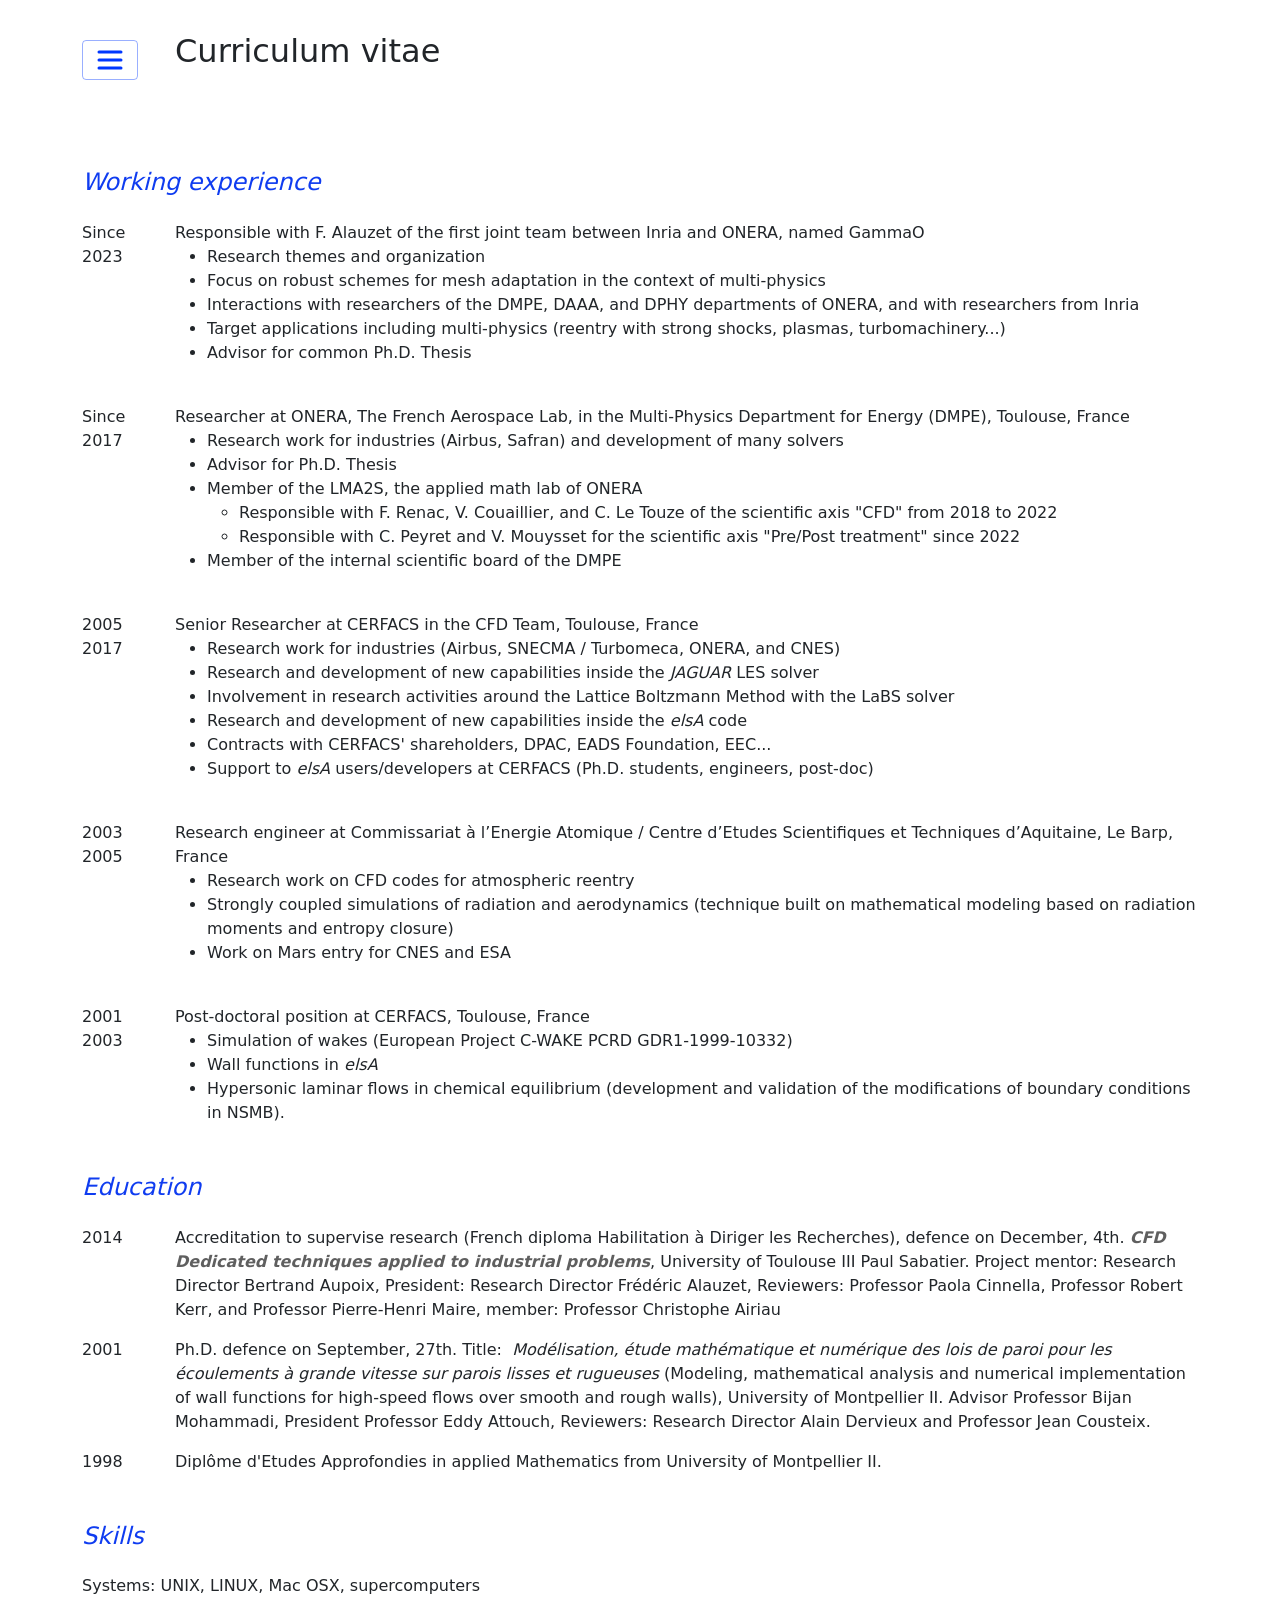
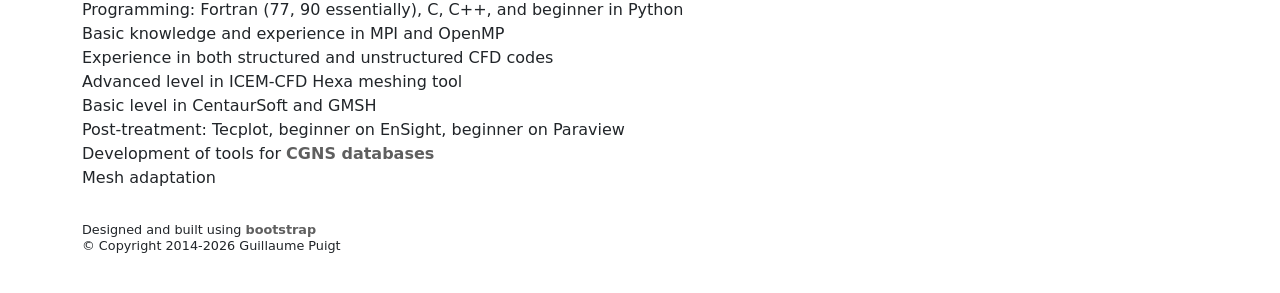
==== cv.html @ d87dd5a5 "my website on github" ====
<!DOCTYPE html>
<html lang="en">
    <head>
        <meta charset="utf-8" />
        <meta name="viewport" content="width=device-width, initial-scale=1, shrink-to-fit=yes" />
        <meta name="description" content="" />
        <meta name="author" content="Guillaume Puigt" />
        <meta name="keywords" content="Puigt,
                                    Guillaume Puigt, 
                                    ONERA,
                                    Computational Fluid Dynamics, CFD,
                                    Finite Volume, Finite Element, SPectral method, 
                                    turbulence, RANS, LES, DNS, 
                                    convection,
                                    diffusion,
                                    reacting flow,
                                    mesh adaptation, INRIA, Gamma" />
        <title>Guillaume Puigt - Professional Homepage</title>

        <!-- Favicon-->
        <link rel="icon" type="image/x-icon" href="assets/favicon.ico" />
        <!-- Core theme CSS (includes Bootstrap)-->
        <link href="css/styles.css" rel="stylesheet" />
    </head>
    <body>
        <!-- Responsive navbar-->
        <section class="py-5">
            <div class="container my-auto">
                <div class="row justify-content-start">
                    <div class="col-lg-1">
                        <nav class="navbar navbar-expand-sl navbar-light bg-gui">
                            <div class="container">
                                <button class="navbar-toggler" type="button" data-bs-toggle="collapse" data-bs-target="#navbarSupportedContent" aria-controls="navbarSupportedContent" aria-expanded="false" aria-label="Toggle navigation"><span class="navbar-toggler-icon"></span></button>
                                <div class="collapse navbar-collapse" id="navbarSupportedContent"> 
                                <ul class="navbar-nav ms-auto mb-2 mb-lg-0">
                                    <li class="nav-item"><a class="nav-link"  href="index.html">Overview</a></li>
                                    <li class="nav-item"><a class="nav-link" href="gammao.html">GammaO</a></li>
                                    <li class="nav-item"><a class="nav-link active" aria-current="page" href="cv.html">CV</a></li>
                                    <li class="nav-item"><a class="nav-link" href="research.html">Research</a></li>
                                    <li class="nav-item"><a class="nav-link" href="publications.html">Publications</a></li>
                                    <li class="nav-item"><a class="nav-link" href="teaching.html">Teaching</a></li>
                                    <li class="nav-item"><a class="nav-link" href="jaguar.html">JAGUAR</a></li>
                                </ul>
                                </div>
                            </div>
                        </nav>
                    </div>
                    <div class="col-lg-8">
                        <h1> Curriculum vitae<br /></h1>
                    </div>
                </div>
            </div>
        </section>

        <section class="py-5">
            <div class="container my-auto">
                <div class="row justify-content-start">

                    <div class="row">
                        <p class="lead"><h4><span style="font-style: italic;"><p style="color:rgba(15,60,240,1.0);">Working experience</p></span></h4>

                        <div class="col-md-1">
                            Since<br /> 2023
                            </div>
                            <div class="col-md-11">
                            Responsible with F. Alauzet of the first joint team between Inria and ONERA, named GammaO
                            <ul>
                            <li> Research themes and organization</li>
                            <li> Focus on robust schemes for mesh adaptation in the context of multi-physics</li>
                            <li> Interactions with researchers of the DMPE, DAAA, and DPHY departments of ONERA, and with researchers from Inria</li>
                            <li> Target applications including multi-physics (reentry with strong shocks, plasmas, turbomachinery...)</li>
                            <li> Advisor for common Ph.D. Thesis</li>
                            </ul>
                            <br />
                            </div>
                            <br />

                            <div class="col-md-1">
                            Since<br /> 2017
                            </div>
                            <div class="col-md-11">
                            Researcher at ONERA, The French Aerospace Lab, in the Multi-Physics Department for Energy (DMPE), Toulouse, France
                            <ul>
                            <li> Research work for industries (Airbus, Safran) and development of many solvers</li>
                            <li> Advisor for Ph.D. Thesis</li>
                            <li> Member of the LMA2S, the applied math lab of ONERA</li>
                            <ul>
                                <li> Responsible with F. Renac, V. Couaillier, and C. Le Touze of the scientific axis "CFD" from 2018 to 2022</li>
                                <li> Responsible with C. Peyret and V. Mouysset for the scientific axis "Pre/Post treatment" since 2022</li>
                            </ul>
                            <li> Member of the internal scientific board of the DMPE </li>
                            </ul>
                            <br />
                            </div>
                            <br />

                            <div class="col-md-1">
                            2005<br /> 2017
                            </div>
                            <div class="col-md-11">
                            Senior Researcher at CERFACS in the CFD Team, Toulouse, France
                            <ul>
                            <li> Research work for industries (Airbus, SNECMA / Turbomeca, ONERA, and CNES)</li>
                            <li>Research and development of new capabilities inside the <span style="font-style: italic;">JAGUAR</span> LES solver </li>
                            <li>Involvement in research activities around the Lattice Boltzmann Method with the LaBS solver</li>
                            <li>Research and development of new capabilities inside the <span style="font-style: italic;">elsA</span> code</li>
                            <li>Contracts with CERFACS' shareholders, DPAC, EADS Foundation, EEC...</li>
                            <li>Support to <span style="font-style: italic;">elsA</span> users/developers at CERFACS (Ph.D. students, engineers, post-doc) </li>
                            </ul>
                            <br />
                            </div>
                            <br />


                            <div class="col-md-1">
                            2003<br /> 2005
                            </div>
                            <div class="col-md-11">
                            Research engineer at Commissariat à l’Energie Atomique / Centre d’Etudes Scientiﬁques et Techniques d’Aquitaine, Le Barp, France
                            <ul>
                            <li>Research work on CFD codes for atmospheric reentry</li>
                            <li>Strongly coupled simulations of radiation and aerodynamics (technique built on mathematical modeling based on radiation moments and entropy closure) </li>
                            <li>Work on Mars entry for CNES and ESA</li>
                            </ul>
                            <br />
                            </div>
                            <br />

                            <div class="col-md-1">
                            2001<br /> 2003
                            </div>
                            <div class="col-md-11">
                            Post-doctoral position at CERFACS, Toulouse, France
                            <ul>
                            <li>Simulation of wakes (European Project C-WAKE PCRD GDR1-1999-10332)</li>
                            <li>Wall functions in <span style="font-style: italic;">elsA</span></li>
                            <li>Hypersonic laminar flows in chemical equilibrium (development and validation of the modifications of boundary conditions in NSMB). </li>
                            </ul>
                            </div>
                            <br />
                        </p>



                        <p class="lead"><h4><span style="font-style: italic;"><p style="color:rgba(15,60,240,1.0);">Education</p></span></h4>

                            <div class="col-md-1">
                            2014
                            </div>
                            <div class="col-md-11">
                            Accreditation to supervise research (French diploma Habilitation à Diriger les Recherches), defence on December, 4th. <a target="_blank" href="https://cerfacs.fr/wp-content/uploads/2017/02/CFD_HDR_PUIGT.pdf"><span style="font-style: italic;">CFD Dedicated techniques applied to industrial problems</span></a>, University of Toulouse III Paul Sabatier. Project mentor: Research Director Bertrand Aupoix, President: Research Director Frédéric Alauzet, Reviewers: Professor Paola Cinnella, Professor Robert Kerr, and Professor Pierre-Henri Maire, member: Professor Christophe Airiau
                            <ul></ul>
                            </div>
                            <br />

                            <div class="col-md-1">
                            2001
                            </div>
                            <div class="col-md-11">
                                Ph.D. defence on September, 27th. Title:&nbsp; <span style="font-style: italic;">Modélisation, étude mathématique et numérique des lois de paroi pour les écoulements à grande vitesse sur parois lisses et rugueuses</span> (Modeling, mathematical analysis and numerical implementation of wall functions for high-speed flows over smooth and rough walls), University of Montpellier II. Advisor Professor Bijan Mohammadi, President Professor Eddy Attouch, Reviewers: Research Director Alain Dervieux and Professor Jean Cousteix.
                                <ul></ul>
                            </div>
                            <br />


                            <div class="col-md-1">
                            1998
                            </div>
                            <div class="col-md-11">
                                Diplôme d'Etudes Approfondies in applied Mathematics from University of Montpellier II.
                                <ul></ul>
                            </div>
                            <br />
                        </p>

                        <p class="lead"><h4><span style="font-style: italic;"><p style="color:rgba(15,60,240,1.0);">Skills</p></span></h4>
                            <ul>
                                Systems: UNIX, LINUX, Mac OSX, supercomputers<br />
                                Programming: Fortran (77, 90 essentially), C, C++, and beginner in Python<br />
                                Basic knowledge and experience in MPI and OpenMP<br />
                                Experience in both structured and unstructured CFD codes<br />
                                Advanced level in ICEM-CFD Hexa meshing tool<br />
                                Basic level in CentaurSoft and GMSH<br />
                                Post-treatment: Tecplot, beginner on EnSight, beginner on Paraview<br />
                                Development of tools for <a href="http://cgns.sourceforge.net/" target="_blank">CGNS databases</a><br />
                                Mesh adaptation<br />
                            </ul>
                        </p>
                    </div>
                    <br />
                    <h6>Designed and built using <a target="_blank" href="https://getbootstrap.com/">bootstrap</a><br />&copy; Copyright 2014-2026 Guillaume Puigt </h6>
                </div>
            </div>
        </section>

        <!-- Bootstrap core JS-->
        <script src="https://cdn.jsdelivr.net/npm/bootstrap@5.1.3/dist/js/bootstrap.bundle.min.js"></script>
        <!-- Core theme JS-->
        <script src="js/scripts.js"></script>
    </body>
</html>
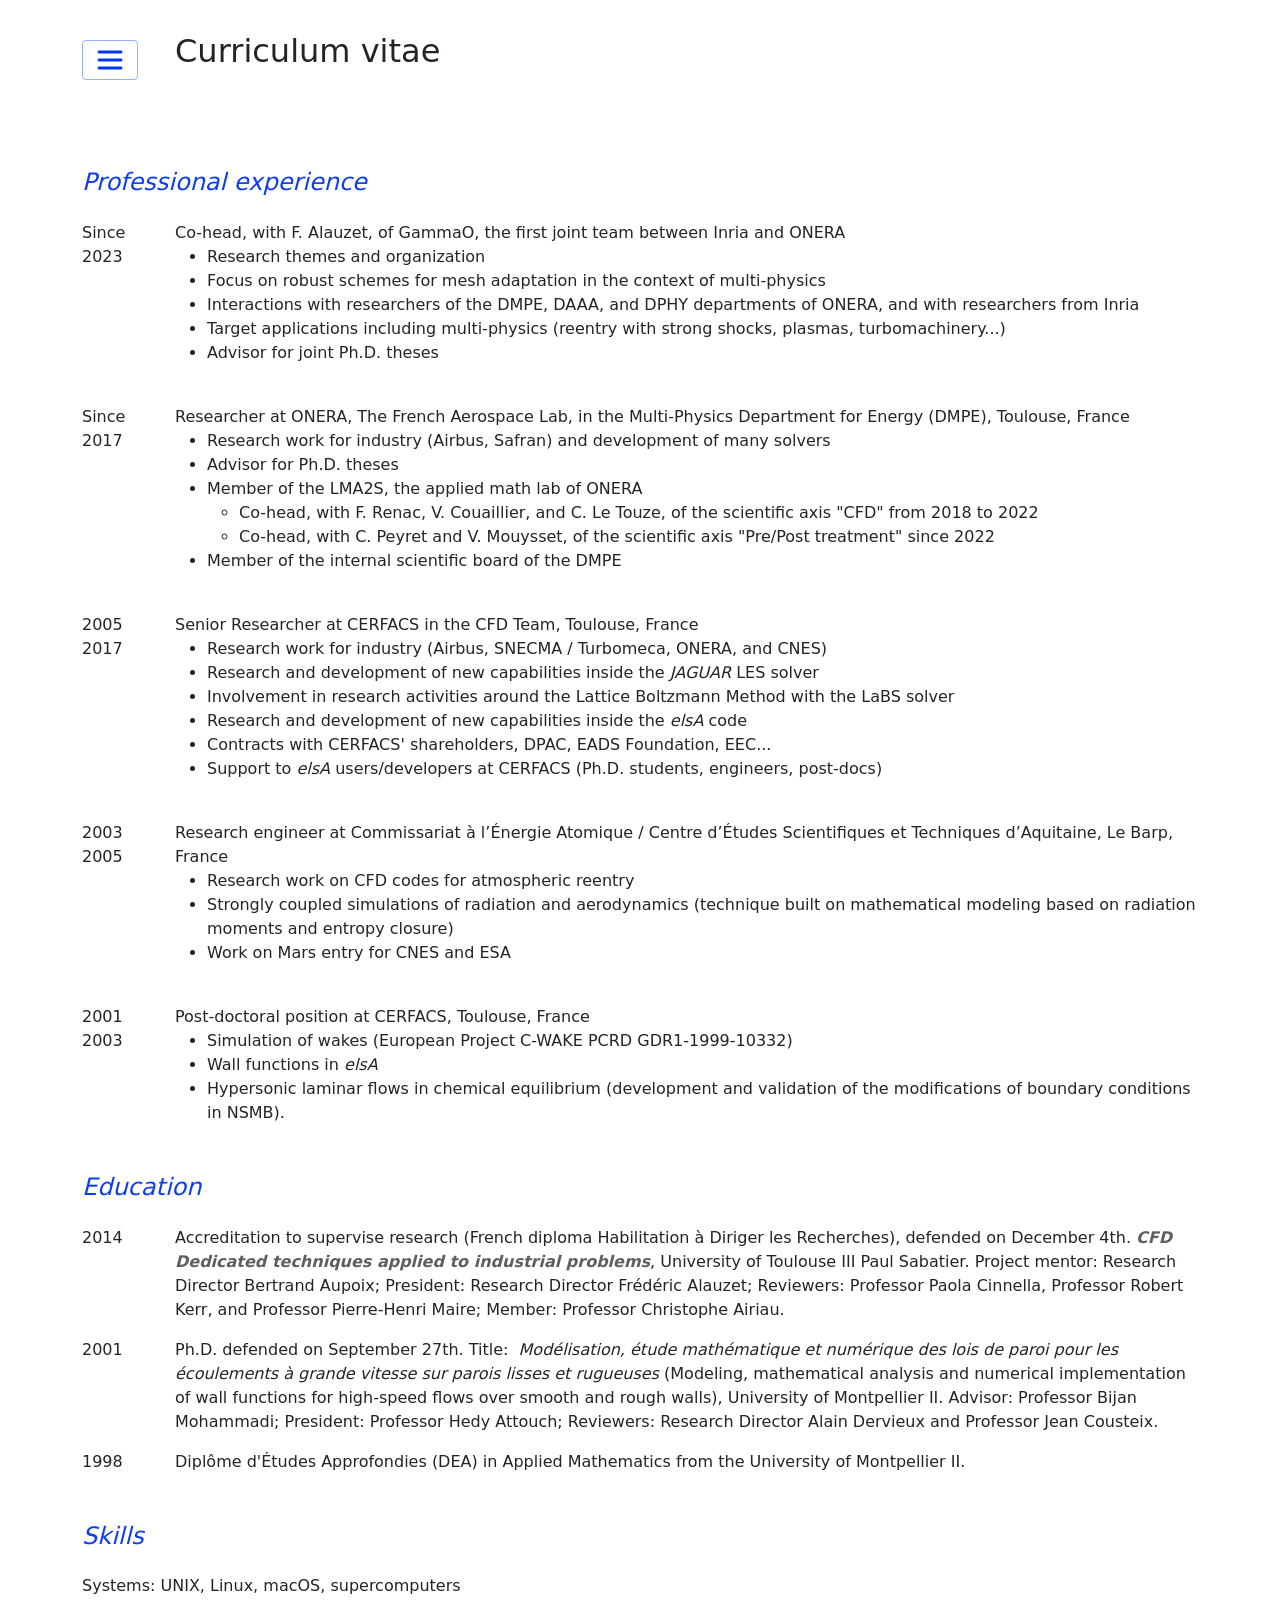
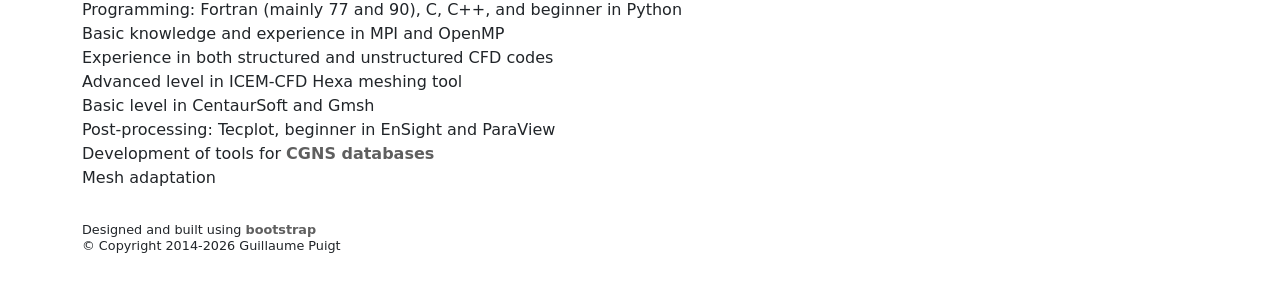
==== commit 77dfcb17: "Corrections JC" ====
--- a/cv.html
+++ b/cv.html
@@ -1,201 +1,201 @@
-<!DOCTYPE html>
-<html lang="en">
-    <head>
-        <meta charset="utf-8" />
-        <meta name="viewport" content="width=device-width, initial-scale=1, shrink-to-fit=yes" />
-        <meta name="description" content="" />
-        <meta name="author" content="Guillaume Puigt" />
-        <meta name="keywords" content="Puigt,
-                                    Guillaume Puigt, 
-                                    ONERA,
-                                    Computational Fluid Dynamics, CFD,
-                                    Finite Volume, Finite Element, SPectral method, 
-                                    turbulence, RANS, LES, DNS, 
-                                    convection,
-                                    diffusion,
-                                    reacting flow,
-                                    mesh adaptation, INRIA, Gamma" />
-        <title>Guillaume Puigt - Professional Homepage</title>
-
-        <!-- Favicon-->
-        <link rel="icon" type="image/x-icon" href="assets/favicon.ico" />
-        <!-- Core theme CSS (includes Bootstrap)-->
-        <link href="css/styles.css" rel="stylesheet" />
-    </head>
-    <body>
-        <!-- Responsive navbar-->
-        <section class="py-5">
-            <div class="container my-auto">
-                <div class="row justify-content-start">
-                    <div class="col-lg-1">
-                        <nav class="navbar navbar-expand-sl navbar-light bg-gui">
-                            <div class="container">
-                                <button class="navbar-toggler" type="button" data-bs-toggle="collapse" data-bs-target="#navbarSupportedContent" aria-controls="navbarSupportedContent" aria-expanded="false" aria-label="Toggle navigation"><span class="navbar-toggler-icon"></span></button>
-                                <div class="collapse navbar-collapse" id="navbarSupportedContent"> 
-                                <ul class="navbar-nav ms-auto mb-2 mb-lg-0">
-                                    <li class="nav-item"><a class="nav-link"  href="index.html">Overview</a></li>
-                                    <li class="nav-item"><a class="nav-link" href="gammao.html">GammaO</a></li>
-                                    <li class="nav-item"><a class="nav-link active" aria-current="page" href="cv.html">CV</a></li>
-                                    <li class="nav-item"><a class="nav-link" href="research.html">Research</a></li>
-                                    <li class="nav-item"><a class="nav-link" href="publications.html">Publications</a></li>
-                                    <li class="nav-item"><a class="nav-link" href="teaching.html">Teaching</a></li>
-                                    <li class="nav-item"><a class="nav-link" href="jaguar.html">JAGUAR</a></li>
-                                </ul>
-                                </div>
-                            </div>
-                        </nav>
-                    </div>
-                    <div class="col-lg-8">
-                        <h1> Curriculum vitae<br /></h1>
-                    </div>
-                </div>
-            </div>
-        </section>
-
-        <section class="py-5">
-            <div class="container my-auto">
-                <div class="row justify-content-start">
-
-                    <div class="row">
-                        <p class="lead"><h4><span style="font-style: italic;"><p style="color:rgba(15,60,240,1.0);">Working experience</p></span></h4>
-
-                        <div class="col-md-1">
-                            Since<br /> 2023
-                            </div>
-                            <div class="col-md-11">
-                            Responsible with F. Alauzet of the first joint team between Inria and ONERA, named GammaO
-                            <ul>
-                            <li> Research themes and organization</li>
-                            <li> Focus on robust schemes for mesh adaptation in the context of multi-physics</li>
-                            <li> Interactions with researchers of the DMPE, DAAA, and DPHY departments of ONERA, and with researchers from Inria</li>
-                            <li> Target applications including multi-physics (reentry with strong shocks, plasmas, turbomachinery...)</li>
-                            <li> Advisor for common Ph.D. Thesis</li>
-                            </ul>
-                            <br />
-                            </div>
-                            <br />
-
-                            <div class="col-md-1">
-                            Since<br /> 2017
-                            </div>
-                            <div class="col-md-11">
-                            Researcher at ONERA, The French Aerospace Lab, in the Multi-Physics Department for Energy (DMPE), Toulouse, France
-                            <ul>
-                            <li> Research work for industries (Airbus, Safran) and development of many solvers</li>
-                            <li> Advisor for Ph.D. Thesis</li>
-                            <li> Member of the LMA2S, the applied math lab of ONERA</li>
-                            <ul>
-                                <li> Responsible with F. Renac, V. Couaillier, and C. Le Touze of the scientific axis "CFD" from 2018 to 2022</li>
-                                <li> Responsible with C. Peyret and V. Mouysset for the scientific axis "Pre/Post treatment" since 2022</li>
-                            </ul>
-                            <li> Member of the internal scientific board of the DMPE </li>
-                            </ul>
-                            <br />
-                            </div>
-                            <br />
-
-                            <div class="col-md-1">
-                            2005<br /> 2017
-                            </div>
-                            <div class="col-md-11">
-                            Senior Researcher at CERFACS in the CFD Team, Toulouse, France
-                            <ul>
-                            <li> Research work for industries (Airbus, SNECMA / Turbomeca, ONERA, and CNES)</li>
-                            <li>Research and development of new capabilities inside the <span style="font-style: italic;">JAGUAR</span> LES solver </li>
-                            <li>Involvement in research activities around the Lattice Boltzmann Method with the LaBS solver</li>
-                            <li>Research and development of new capabilities inside the <span style="font-style: italic;">elsA</span> code</li>
-                            <li>Contracts with CERFACS' shareholders, DPAC, EADS Foundation, EEC...</li>
-                            <li>Support to <span style="font-style: italic;">elsA</span> users/developers at CERFACS (Ph.D. students, engineers, post-doc) </li>
-                            </ul>
-                            <br />
-                            </div>
-                            <br />
-
-
-                            <div class="col-md-1">
-                            2003<br /> 2005
-                            </div>
-                            <div class="col-md-11">
-                            Research engineer at Commissariat à l’Energie Atomique / Centre d’Etudes Scientiﬁques et Techniques d’Aquitaine, Le Barp, France
-                            <ul>
-                            <li>Research work on CFD codes for atmospheric reentry</li>
-                            <li>Strongly coupled simulations of radiation and aerodynamics (technique built on mathematical modeling based on radiation moments and entropy closure) </li>
-                            <li>Work on Mars entry for CNES and ESA</li>
-                            </ul>
-                            <br />
-                            </div>
-                            <br />
-
-                            <div class="col-md-1">
-                            2001<br /> 2003
-                            </div>
-                            <div class="col-md-11">
-                            Post-doctoral position at CERFACS, Toulouse, France
-                            <ul>
-                            <li>Simulation of wakes (European Project C-WAKE PCRD GDR1-1999-10332)</li>
-                            <li>Wall functions in <span style="font-style: italic;">elsA</span></li>
-                            <li>Hypersonic laminar flows in chemical equilibrium (development and validation of the modifications of boundary conditions in NSMB). </li>
-                            </ul>
-                            </div>
-                            <br />
-                        </p>
-
-
-
-                        <p class="lead"><h4><span style="font-style: italic;"><p style="color:rgba(15,60,240,1.0);">Education</p></span></h4>
-
-                            <div class="col-md-1">
-                            2014
-                            </div>
-                            <div class="col-md-11">
-                            Accreditation to supervise research (French diploma Habilitation à Diriger les Recherches), defence on December, 4th. <a target="_blank" href="https://cerfacs.fr/wp-content/uploads/2017/02/CFD_HDR_PUIGT.pdf"><span style="font-style: italic;">CFD Dedicated techniques applied to industrial problems</span></a>, University of Toulouse III Paul Sabatier. Project mentor: Research Director Bertrand Aupoix, President: Research Director Frédéric Alauzet, Reviewers: Professor Paola Cinnella, Professor Robert Kerr, and Professor Pierre-Henri Maire, member: Professor Christophe Airiau
-                            <ul></ul>
-                            </div>
-                            <br />
-
-                            <div class="col-md-1">
-                            2001
-                            </div>
-                            <div class="col-md-11">
-                                Ph.D. defence on September, 27th. Title:&nbsp; <span style="font-style: italic;">Modélisation, étude mathématique et numérique des lois de paroi pour les écoulements à grande vitesse sur parois lisses et rugueuses</span> (Modeling, mathematical analysis and numerical implementation of wall functions for high-speed flows over smooth and rough walls), University of Montpellier II. Advisor Professor Bijan Mohammadi, President Professor Eddy Attouch, Reviewers: Research Director Alain Dervieux and Professor Jean Cousteix.
-                                <ul></ul>
-                            </div>
-                            <br />
-
-
-                            <div class="col-md-1">
-                            1998
-                            </div>
-                            <div class="col-md-11">
-                                Diplôme d'Etudes Approfondies in applied Mathematics from University of Montpellier II.
-                                <ul></ul>
-                            </div>
-                            <br />
-                        </p>
-
-                        <p class="lead"><h4><span style="font-style: italic;"><p style="color:rgba(15,60,240,1.0);">Skills</p></span></h4>
-                            <ul>
-                                Systems: UNIX, LINUX, Mac OSX, supercomputers<br />
-                                Programming: Fortran (77, 90 essentially), C, C++, and beginner in Python<br />
-                                Basic knowledge and experience in MPI and OpenMP<br />
-                                Experience in both structured and unstructured CFD codes<br />
-                                Advanced level in ICEM-CFD Hexa meshing tool<br />
-                                Basic level in CentaurSoft and GMSH<br />
-                                Post-treatment: Tecplot, beginner on EnSight, beginner on Paraview<br />
-                                Development of tools for <a href="http://cgns.sourceforge.net/" target="_blank">CGNS databases</a><br />
-                                Mesh adaptation<br />
-                            </ul>
-                        </p>
-                    </div>
-                    <br />
-                    <h6>Designed and built using <a target="_blank" href="https://getbootstrap.com/">bootstrap</a><br />&copy; Copyright 2014-2026 Guillaume Puigt </h6>
-                </div>
-            </div>
-        </section>
-
-        <!-- Bootstrap core JS-->
-        <script src="https://cdn.jsdelivr.net/npm/bootstrap@5.1.3/dist/js/bootstrap.bundle.min.js"></script>
-        <!-- Core theme JS-->
-        <script src="js/scripts.js"></script>
-    </body>
-</html>
+<!DOCTYPE html>
+<html lang="en">
+    <head>
+        <meta charset="utf-8" />
+        <meta name="viewport" content="width=device-width, initial-scale=1, shrink-to-fit=yes" />
+        <meta name="description" content="" />
+        <meta name="author" content="Guillaume Puigt" />
+        <meta name="keywords" content="Puigt,
+                                    Guillaume Puigt, 
+                                    ONERA,
+                                    Computational Fluid Dynamics, CFD,
+                                    Finite Volume, Finite Element, Spectral method, 
+                                    turbulence, RANS, LES, DNS, 
+                                    convection,
+                                    diffusion,
+                                    reacting flow,
+                                    mesh adaptation, INRIA, Gamma" />
+        <title>Guillaume Puigt - Professional Homepage</title>
+
+        <!-- Favicon-->
+        <link rel="icon" type="image/x-icon" href="assets/favicon.ico" />
+        <!-- Core theme CSS (includes Bootstrap)-->
+        <link href="css/styles.css" rel="stylesheet" />
+    </head>
+    <body>
+        <!-- Responsive navbar-->
+        <section class="py-5">
+            <div class="container my-auto">
+                <div class="row justify-content-start">
+                    <div class="col-lg-1">
+                        <nav class="navbar navbar-expand-sl navbar-light bg-gui">
+                            <div class="container">
+                                <button class="navbar-toggler" type="button" data-bs-toggle="collapse" data-bs-target="#navbarSupportedContent" aria-controls="navbarSupportedContent" aria-expanded="false" aria-label="Toggle navigation"><span class="navbar-toggler-icon"></span></button>
+                                <div class="collapse navbar-collapse" id="navbarSupportedContent"> 
+                                <ul class="navbar-nav ms-auto mb-2 mb-lg-0">
+                                    <li class="nav-item"><a class="nav-link"  href="index.html">Overview</a></li>
+                                    <li class="nav-item"><a class="nav-link" href="gammao.html">GammaO</a></li>
+                                    <li class="nav-item"><a class="nav-link active" aria-current="page" href="cv.html">CV</a></li>
+                                    <li class="nav-item"><a class="nav-link" href="research.html">Research</a></li>
+                                    <li class="nav-item"><a class="nav-link" href="publications.html">Publications</a></li>
+                                    <li class="nav-item"><a class="nav-link" href="teaching.html">Teaching</a></li>
+                                    <li class="nav-item"><a class="nav-link" href="jaguar.html">JAGUAR</a></li>
+                                </ul>
+                                </div>
+                            </div>
+                        </nav>
+                    </div>
+                    <div class="col-lg-8">
+                        <h1> Curriculum vitae<br /></h1>
+                    </div>
+                </div>
+            </div>
+        </section>
+
+        <section class="py-5">
+            <div class="container my-auto">
+                <div class="row justify-content-start">
+
+                    <div class="row">
+                        <p class="lead"><h4><span style="font-style: italic;"><p style="color:rgba(15,60,240,1.0);">Professional experience</p></span></h4>
+
+                        <div class="col-md-1">
+                            Since<br /> 2023
+                            </div>
+                            <div class="col-md-11">
+                            Co-head, with F. Alauzet, of GammaO, the first joint team between Inria and ONERA
+                            <ul>
+                            <li> Research themes and organization</li>
+                            <li> Focus on robust schemes for mesh adaptation in the context of multi-physics</li>
+                            <li> Interactions with researchers of the DMPE, DAAA, and DPHY departments of ONERA, and with researchers from Inria</li>
+                            <li> Target applications including multi-physics (reentry with strong shocks, plasmas, turbomachinery...)</li>
+                            <li> Advisor for joint Ph.D. theses</li>
+                            </ul>
+                            <br />
+                            </div>
+                            <br />
+
+                            <div class="col-md-1">
+                            Since<br /> 2017
+                            </div>
+                            <div class="col-md-11">
+                            Researcher at ONERA, The French Aerospace Lab, in the Multi-Physics Department for Energy (DMPE), Toulouse, France
+                            <ul>
+                            <li> Research work for industry (Airbus, Safran) and development of many solvers</li>
+                            <li> Advisor for Ph.D. theses</li>
+                            <li> Member of the LMA2S, the applied math lab of ONERA</li>
+                            <ul>
+                                <li> Co-head, with F. Renac, V. Couaillier, and C. Le Touze, of the scientific axis "CFD" from 2018 to 2022</li>
+                                <li> Co-head, with C. Peyret and V. Mouysset, of the scientific axis "Pre/Post treatment" since 2022</li>
+                            </ul>
+                            <li> Member of the internal scientific board of the DMPE </li>
+                            </ul>
+                            <br />
+                            </div>
+                            <br />
+
+                            <div class="col-md-1">
+                            2005<br /> 2017
+                            </div>
+                            <div class="col-md-11">
+                            Senior Researcher at CERFACS in the CFD Team, Toulouse, France
+                            <ul>
+                            <li> Research work for industry (Airbus, SNECMA / Turbomeca, ONERA, and CNES)</li>
+                            <li>Research and development of new capabilities inside the <span style="font-style: italic;">JAGUAR</span> LES solver </li>
+                            <li>Involvement in research activities around the Lattice Boltzmann Method with the LaBS solver</li>
+                            <li>Research and development of new capabilities inside the <span style="font-style: italic;">elsA</span> code</li>
+                            <li>Contracts with CERFACS' shareholders, DPAC, EADS Foundation, EEC...</li>
+                            <li>Support to <span style="font-style: italic;">elsA</span> users/developers at CERFACS (Ph.D. students, engineers, post-docs) </li>
+                            </ul>
+                            <br />
+                            </div>
+                            <br />
+
+
+                            <div class="col-md-1">
+                            2003<br /> 2005
+                            </div>
+                            <div class="col-md-11">
+                            Research engineer at Commissariat à l’Énergie Atomique / Centre d’Études Scientifiques et Techniques d’Aquitaine, Le Barp, France
+                            <ul>
+                            <li>Research work on CFD codes for atmospheric reentry</li>
+                            <li>Strongly coupled simulations of radiation and aerodynamics (technique built on mathematical modeling based on radiation moments and entropy closure) </li>
+                            <li>Work on Mars entry for CNES and ESA</li>
+                            </ul>
+                            <br />
+                            </div>
+                            <br />
+
+                            <div class="col-md-1">
+                            2001<br /> 2003
+                            </div>
+                            <div class="col-md-11">
+                            Post-doctoral position at CERFACS, Toulouse, France
+                            <ul>
+                            <li>Simulation of wakes (European Project C-WAKE PCRD GDR1-1999-10332)</li>
+                            <li>Wall functions in <span style="font-style: italic;">elsA</span></li>
+                            <li>Hypersonic laminar flows in chemical equilibrium (development and validation of the modifications of boundary conditions in NSMB). </li>
+                            </ul>
+                            </div>
+                            <br />
+                        </p>
+
+
+
+                        <p class="lead"><h4><span style="font-style: italic;"><p style="color:rgba(15,60,240,1.0);">Education</p></span></h4>
+
+                            <div class="col-md-1">
+                            2014
+                            </div>
+                            <div class="col-md-11">
+                            Accreditation to supervise research (French diploma Habilitation à Diriger les Recherches), defended on December 4th. <a target="_blank" href="https://cerfacs.fr/wp-content/uploads/2017/02/CFD_HDR_PUIGT.pdf"><span style="font-style: italic;">CFD Dedicated techniques applied to industrial problems</span></a>, University of Toulouse III Paul Sabatier. Project mentor: Research Director Bertrand Aupoix; President: Research Director Frédéric Alauzet; Reviewers: Professor Paola Cinnella, Professor Robert Kerr, and Professor Pierre-Henri Maire; Member: Professor Christophe Airiau.
+                            <ul></ul>
+                            </div>
+                            <br />
+
+                            <div class="col-md-1">
+                            2001
+                            </div>
+                            <div class="col-md-11">
+                                Ph.D. defended on September 27th. Title:&nbsp; <span style="font-style: italic;">Modélisation, étude mathématique et numérique des lois de paroi pour les écoulements à grande vitesse sur parois lisses et rugueuses</span> (Modeling, mathematical analysis and numerical implementation of wall functions for high-speed flows over smooth and rough walls), University of Montpellier II. Advisor: Professor Bijan Mohammadi; President: Professor Hedy Attouch; Reviewers: Research Director Alain Dervieux and Professor Jean Cousteix.
+                                <ul></ul>
+                            </div>
+                            <br />
+
+
+                            <div class="col-md-1">
+                            1998
+                            </div>
+                            <div class="col-md-11">
+                                Diplôme d'Études Approfondies (DEA) in Applied Mathematics from the University of Montpellier II.
+                                <ul></ul>
+                            </div>
+                            <br />
+                        </p>
+
+                        <p class="lead"><h4><span style="font-style: italic;"><p style="color:rgba(15,60,240,1.0);">Skills</p></span></h4>
+                            <ul>
+                                Systems: UNIX, Linux, macOS, supercomputers<br />
+                                Programming: Fortran (mainly 77 and 90), C, C++, and beginner in Python<br />
+                                Basic knowledge and experience in MPI and OpenMP<br />
+                                Experience in both structured and unstructured CFD codes<br />
+                                Advanced level in ICEM-CFD Hexa meshing tool<br />
+                                Basic level in CentaurSoft and Gmsh<br />
+                                Post-processing: Tecplot, beginner in EnSight and ParaView<br />
+                                Development of tools for <a href="http://cgns.sourceforge.net/" target="_blank">CGNS databases</a><br />
+                                Mesh adaptation<br />
+                            </ul>
+                        </p>
+                    </div>
+                    <br />
+                    <h6>Designed and built using <a target="_blank" href="https://getbootstrap.com/">bootstrap</a><br />&copy; Copyright 2014-2026 Guillaume Puigt </h6>
+                </div>
+            </div>
+        </section>
+
+        <!-- Bootstrap core JS-->
+        <script src="https://cdn.jsdelivr.net/npm/bootstrap@5.1.3/dist/js/bootstrap.bundle.min.js"></script>
+        <!-- Core theme JS-->
+        <script src="js/scripts.js"></script>
+    </body>
+</html>
